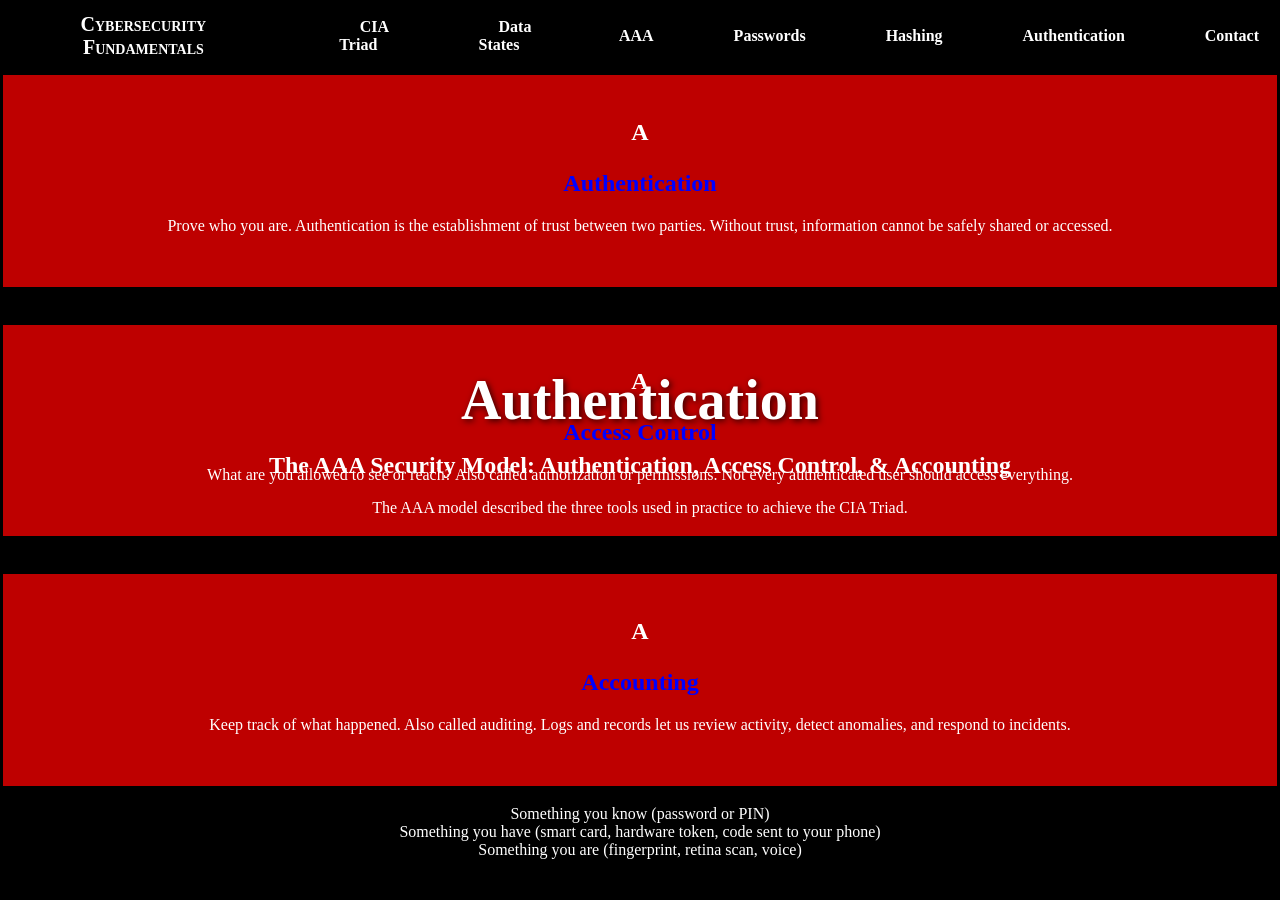
==== A3.html @ 8ef5ae0e "holy moly" ====
<!DOCTYPE html>
<html lang="en">
<head>
    <meta charset="UTF-8">
    <meta name="viewport" content="width=device-width, initial-scale=1.0">
    <title>Cybersecurity Fundamentals (Final Project)</title>
    <link rel="stylesheet" href="styles.css">
</head>
<body>
    
    <header>
        <nav class="nav-main">
            <a href="index.html" class="nav-logo">Cybersecurity Fundamentals</a>
            <ul class="nav-links">
                <li><a href="CIATriad.html">CIA Triad</a></li>
                <li><a href="Data.html">Data States</a></li>
                <li><a href="A3.html">AAA</a></li>
                <li><a href="Pass.html">Passwords</a></li>
                <li><a href="Hash.html">Hashing</a></li>
                <li><a href="Authentication.html">Authentication</a></li>
                <li><a href="contact.html">Contact</a></li>
            </ul>
        </nav>
    </header>

    <section id="hero">
        <div class="hero-content">
            <h1>Authentication</h1>
            <h2>The AAA Security Model: Authentication, Access Control, & Accounting</h2>
            <p>The AAA model described the three tools used in practice to achieve the CIA Triad.</p>
        </div>
    </section>

        <section id="triad">
        <div class="triad-grid">

            <div class="triad-card">
                <h1>A</h1>
                <h3>Authentication</h3>
                <p>Prove who you are. Authentication is the establishment of trust between two parties. Without trust, information cannot be safely shared or accessed.</p>
            </div>
            <div class="triad-card">
                <h1>A</h1>
                <h3>Access Control</h3>
                <p>What are you allowed to see or reach? Also called authorization or permissions. Not every authenticated user should access everything.</p>
            </div>
            <div class="triad-card">
                <h1>A</h1>
                <h3>Accounting</h3>
                <p>Keep track of what happened. Also called auditing. Logs and records let us review activity, detect anomalies, and respond to incidents.</p>
            </div>
    </section>
    <section id="extra-data">
        <p>Something you know (password or PIN)<br>
        Something you have (smart card, hardware token, code sent to your phone)<br>
        Something you are (fingerprint, retina scan, voice)
        </p>
</body>
</html>
---- styles.css ----
body {
    margin: 0; /* remove default gap so hero can touch top */
    color: white;
    font-family: cursive;
    background: color;
    text-align: center;
    background-color: black;
}

.nav-main  {
    position: sticky;
    top: 0;
    z-index: 1000;
    border: 5px solid black;
    display: flex;
    justify-content: space-between;
    align-items: center;
    max-width: 1900px;
    margin: 0 auto;
    
}

.nav-links {
    text-decoration: none;
    list-style: none;
    align-items: center;
    margin: 0 auto;
    gap: 3rem;
    display: flex;
    font-size: 200;
}

.nav-logo {
    display: flex;
    align-items: center;
    gap: 1rem;
    text-decoration: none;
    font-size: 20px;
    padding: 0.5rem 1rem;
    transition: all 0.3s ease;
    font-variant: small-caps;
    color: white;
    font-weight: bolder;
}

.nav-links a {
    color: rgb(255, 255, 255);
    text-decoration: none;
    padding: 0.5rem 1rem;
    transition: all 0.3s ease;
    font-weight: bold;
}

.nav-links a:hover,
.nav-links a:active {
    background-color: rgb(255, 255, 255);
    color: #ff0000;
    transform: translateY(-7px);
    font-weight: bold;
}



.hero-content {
    position: absolute; /* position over the image */
    z-index: 20;
    top: 50%;
    left: 50%;
    transform: translate(-50%, -50%); /* perfectly center */
    text-align: center;
    color: white;
    max-width: 900px;
    width: 90%;
    padding: 1rem 1.25rem;
    margin: 0;
    pointer-events: none; /* allow clicks to pass through if needed */
}

.hero-content h1 {
    margin: 0;
    font-size: clamp(1.5rem, 4.5vw, 3.5rem);
    text-shadow: 2px 2px 6px rgba(0,0,0,0.75);
    text-align: center;
}

.hero-image {
    width: 100%;
    height: 89.91vh; /* visible hero height */
    position: relative;
    margin: 0; /* ensure no gap above */
    overflow: hidden;
}

.hero-image img {
    display: block;
    width: 100%;
    height: 100%;
    object-fit: cover;
    object-position: center center; /* perfectly center the image */
    margin: 0 auto;
}

.final {
    background: linear-gradient(90deg, rgb(126, 0, 0) 25%, rgb(255, 0, 0) 65%);
    color: rgb(255, 255, 255);
    position: sticky;
    top: 0;
    z-index: 1000;
    border: 2px solid black;
    display: flex;
    justify-content: space-around;
    align-items: center;
    max-width: 1900px;
    margin: 50px auto;
    margin-bottom: 0px;
}

.final-two {
    background: linear-gradient(90deg, rgb(126, 0, 0) 25%, rgb(255, 0, 0) 65%);
    color: rgb(255, 255, 255);
    position: sticky;
    top: 0;
    z-index: 1000;
    border: 2px solid black;
    display: flex;
    justify-content: space-around;
    align-items: center;
    max-width: 1900px;
    padding: 0;
}

.triad-grid {
    display: grid;
    grid-template-columns: 1fr;
    gap: 2rem;
    
}

.triad-card {
    background-color: rgb(190, 0, 0);
    box-shadow: 0 4px 6px rgba(0, 0, 0, 0.1);
    overflow: hidden;
    transition: all 0.3s ease;
    border: 3px solid black;
    padding-left: 30px;
    padding-right: 30px;
    
}

.triad-card {
    padding: 1.5rem;  
}

.triad-card h3 {
    color: blue;
    font-size: 1.5rem;
    margin-bottom: 1rem;
}

.triad-card p {
    color: rgb(255, 255, 255);
    margin-bottom: 1.5rem;
    line-height: 1.6rem;
    
}

.button {
    background-color: rgb(190, 0, 0);
    color: rgb(255, 255, 255);
    border: none;
    padding: 0.75rem 1.5rem;
    cursor: pointer;
    transition: all 0.3s ease;
    font-weight: bold;
    text-decoration: none;
}

.button a {
    color: white;
    text-decoration: none;
    padding: 0.5rem 1rem;
    transition: all 0.3s ease;
}

.button a:hover {
    background-color: white;
    color: rgb(255, 0, 0);
    transform: translateY(-7px);
    transition: all 0.3s ease;
    
}

.cards-section {
    padding: 4rem 0;
    background-color: lightgray;
}

.section-title {
    text-align: center;
    font-size: 4.5rem;
    color: rgb(255, 255, 255);
    font-weight: bold;
    font-variant: small-caps;
    background: linear-gradient(90deg, rgb(126, 0, 0) 25%, rgb(255, 0, 0) 65%);
    border: 5px solid black;
    padding: 1rem 2rem;
    margin-bottom: 50px;
}

.triad-grid {
    display: grid;
    grid-template-columns: 1fr;
    gap: 2rem;
}

@media (min-width: 600px) {
    .category-grid {
        grid-template-columns: repeat(2, 1fr);
    }
}

@media (min-width: 900px) {
    .category-grid {
        grid-template-columns: repeat(3, 1fr);
    }
}

@media (min-width: 1700px) {
    .category-grid {
        grid-template-columns: repeat(4, 1fr);
    }

    .final {
        grid-template-columns: repeat(4, 1fr);
        
    }
}

.title {
    display: flex;
    align-items: center;
    background-color: rgba(0, 0, 0, 0.5);
    text-decoration: none;
    font-size: 60px;
    padding: 0.5rem 1rem;
    font-variant: small-caps;
    color: white;
    font-weight: bolder;
    border: 10px black solid ;
}

.info {
    display: flex;
    align-items: center;
    background-color: rgba(0, 0, 0, 0.5);
    text-decoration: none;
    font-size: 20px;
    padding: 0.5rem 1rem;
    font-weight: bold;
    border: 10px black solid;
}

.moolah {
    display: flex;
    align-items: center;
    background-color: rgba(0, 0, 0, 0.5);
    text-decoration: none;
    font-size: 40px;
    padding: 0.5rem 1rem;
    font-weight: bold;
    border: 10px black solid;
}
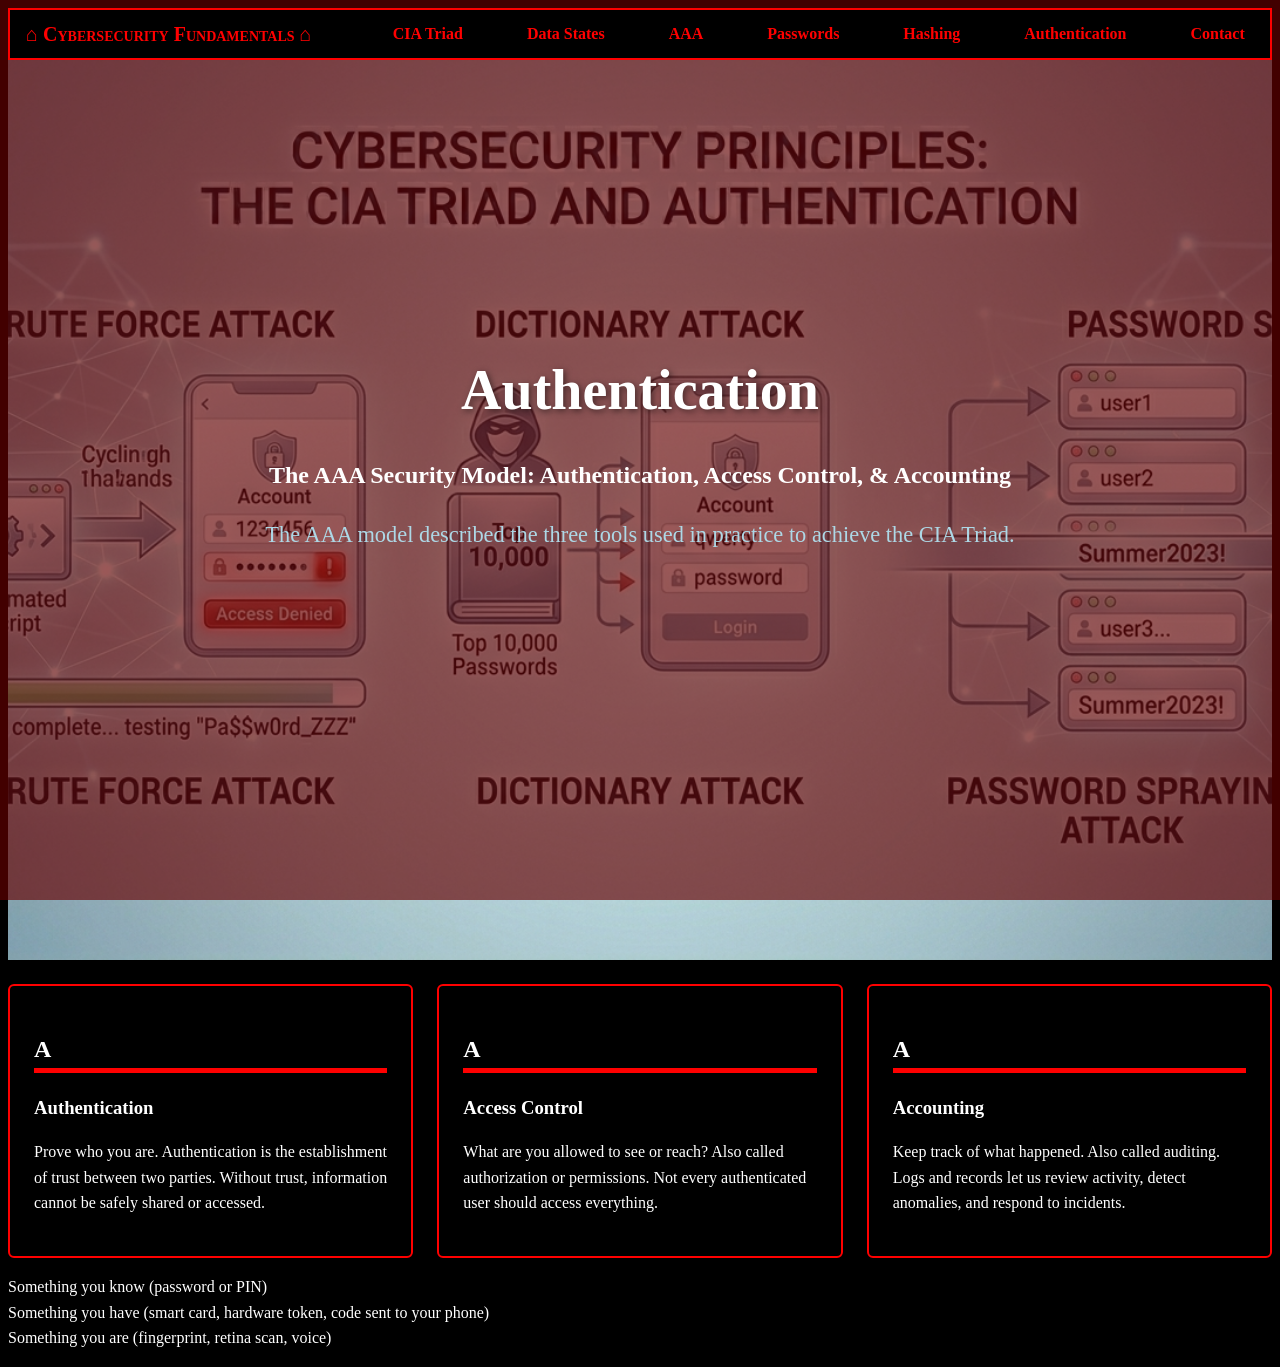
==== commit 85c220ea: "images up, les gooo" ====
--- a/A3.html
+++ b/A3.html
@@ -5,12 +5,31 @@
     <meta name="viewport" content="width=device-width, initial-scale=1.0">
     <title>Cybersecurity Fundamentals (Final Project)</title>
     <link rel="stylesheet" href="styles.css">
+    <style>
+        #hero {
+     background-image: url('images/images/attacks1.png');
+     background-size: cover;
+     background-position: center;
+     min-height: 100vh;
+     overflow: hidden;
+}
+
+#hero::before {
+     content: '';
+     position: absolute;
+     top: 0;
+     left: 0;
+     width: 100%;
+     height: 100%;
+     background: rgba(102, 0, 0, 0.65);
+}
+    </style>
 </head>
 <body>
     
     <header>
         <nav class="nav-main">
-            <a href="index.html" class="nav-logo">Cybersecurity Fundamentals</a>
+            <a href="index.html" class="nav-logo"> ⌂ Cybersecurity Fundamentals ⌂ </a>
             <ul class="nav-links">
                 <li><a href="CIATriad.html">CIA Triad</a></li>
                 <li><a href="Data.html">Data States</a></li>
--- a/styles.css
+++ b/styles.css
@@ -1,17 +1,31 @@
+
 body {
-    margin: 0; /* remove default gap so hero can touch top */
-    color: white;
-    font-family: cursive;
-    background: color;
-    text-align: center;
-    background-color: black;
+     font-family: fantasy;
+     line-height: 1.6;
+     background-color: rgb(0, 0, 0);
+     color: rgb(255, 255, 255);
+}
+
+header {
+     background-color: rgb(0, 0, 0);
+     position: sticky;
+     top: left;
+     left: 0;
+     z-index: 100;
+     box-shadow: 0;
+}
+
+img {
+    max-width: 100%;
+    height: auto;
+    display: block;
 }
 
 .nav-main  {
     position: sticky;
     top: 0;
     z-index: 1000;
-    border: 5px solid black;
+    border: 2px solid rgb(255, 0, 0);
     display: flex;
     justify-content: space-between;
     align-items: center;
@@ -39,8 +53,13 @@
     padding: 0.5rem 1rem;
     transition: all 0.3s ease;
     font-variant: small-caps;
-    color: white;
+    color: rgb(255, 0, 0);
     font-weight: bolder;
+    transition: color 0.68s;
+}
+
+.nav-logo:hover {
+     color: white;
 }
 
 .nav-links a {
@@ -51,222 +70,162 @@
     font-weight: bold;
 }
 
-.nav-links a:hover,
-.nav-links a:active {
-    background-color: rgb(255, 255, 255);
-    color: #ff0000;
-    transform: translateY(-7px);
-    font-weight: bold;
-}
-
-
+.nav-links {
+     list-style: none;
+     display: flex;
+     gap: 2rem;
+}
+
+.nav-links a {
+     color: rgb(255, 0, 0);
+     text-decoration: none;
+     font-size: 1rem;
+     transition: color 0.68s;
+}
+
+.nav-links a:hover {
+     color: rgb(255, 255, 255);
+}
+
+.hero {
+     background-size: cover;
+     background-position: center;
+     min-height: 100vh;
+     overflow: hidden;
+     position: relative;
+     width: 100%;
+     min-height: 500px;
+     margin-bottom: 2rem;
+     overflow: hidden;
+}
+
+
+.hero::before {
+     content: '';
+     position: absolute;
+     top: 0;
+     left: 0;
+     width: 100%;
+     height: 100%;
+     background: rgba(0, 51, 102, 0.65);
+}
 
 .hero-content {
-    position: absolute; /* position over the image */
-    z-index: 20;
-    top: 50%;
-    left: 50%;
-    transform: translate(-50%, -50%); /* perfectly center */
-    text-align: center;
-    color: white;
-    max-width: 900px;
-    width: 90%;
-    padding: 1rem 1.25rem;
-    margin: 0;
-    pointer-events: none; /* allow clicks to pass through if needed */
-}
+     position: relative;
+     text-align: center;
+     color: white;
+     z-index: 1000000;
+     padding: 15rem;
+}
+
+
 
 .hero-content h1 {
-    margin: 0;
-    font-size: clamp(1.5rem, 4.5vw, 3.5rem);
-    text-shadow: 2px 2px 6px rgba(0,0,0,0.75);
-    text-align: center;
-}
-
-.hero-image {
-    width: 100%;
-    height: 89.91vh; /* visible hero height */
-    position: relative;
-    margin: 0; /* ensure no gap above */
-    overflow: hidden;
-}
-
-.hero-image img {
-    display: block;
-    width: 100%;
-    height: 100%;
-    object-fit: cover;
-    object-position: center center; /* perfectly center the image */
-    margin: 0 auto;
-}
-
-.final {
-    background: linear-gradient(90deg, rgb(126, 0, 0) 25%, rgb(255, 0, 0) 65%);
-    color: rgb(255, 255, 255);
-    position: sticky;
-    top: 0;
-    z-index: 1000;
-    border: 2px solid black;
-    display: flex;
-    justify-content: space-around;
-    align-items: center;
-    max-width: 1900px;
-    margin: 50px auto;
-    margin-bottom: 0px;
-}
-
-.final-two {
-    background: linear-gradient(90deg, rgb(126, 0, 0) 25%, rgb(255, 0, 0) 65%);
-    color: rgb(255, 255, 255);
-    position: sticky;
-    top: 0;
-    z-index: 1000;
-    border: 2px solid black;
-    display: flex;
-    justify-content: space-around;
-    align-items: center;
-    max-width: 1900px;
-    padding: 0;
+     font-size: 3.5rem;
+     margin-bottom: 0.5rem;
+     text-shadow: 2px 2px 6px rgba(0, 0, 0, 0.5);
+}
+
+.hero-content p {
+     font-size: 1.4rem;
+     color: lightblue;
+     margin-bottom: 1.5rem;
+}
+
+.btn {
+     display: inline-block;
+     border: 2px solid red;
+     background-color: rgb(0, 0, 0);
+     color: rgb(255, 0, 0);
+     padding: 0.8rem 2rem;
+     text-decoration: none;
+     font-weight: bold;
+     font-size: 1.1rem;
+     transition: color 0.5s;
+}
+
+.btn:hover {
+     color: white;
 }
 
 .triad-grid {
-    display: grid;
-    grid-template-columns: 1fr;
-    gap: 2rem;
-    
+     display: flex;
+     flex-wrap: wrap;
+     gap: 1.5rem;
+     margin-top: 1.5rem;
 }
 
 .triad-card {
-    background-color: rgb(190, 0, 0);
-    box-shadow: 0 4px 6px rgba(0, 0, 0, 0.1);
-    overflow: hidden;
-    transition: all 0.3s ease;
-    border: 3px solid black;
-    padding-left: 30px;
-    padding-right: 30px;
-    
+     flex: 1 1 220px;
+     background: black;
+     border: 2px solid red;
+     border-top: 2px solid red;
+     border-radius: 6px;
+     padding: 1.5rem;
+     box-shadow: 0 2px 8px rgba(0, 0, 0, 0.3);
+}
+
+.triad-card h1 {
+     border-bottom: 5px solid red;
+}
+
+.triad-card h3 {
+     color: rgb(255, 255, 255);
+     margin-bottom: 0.75rem;
+}
+
+.triad-card ul {
+     padding-left: 1.2rem;
+}
+
+.triad-card li {
+     margin-bottom: 0.4rem;
+     font-size: 0.95rem;
+}
+
+.triad-grid {
+     display: flex;
+     flex: wrap;
+     gap: 1.5rem;
+     margin-top: 1.5rem;
 }
 
 .triad-card {
-    padding: 1.5rem;  
-}
-
-.triad-card h3 {
-    color: blue;
-    font-size: 1.5rem;
-    margin-bottom: 1rem;
-}
-
-.triad-card p {
-    color: rgb(255, 255, 255);
-    margin-bottom: 1.5rem;
-    line-height: 1.6rem;
-    
-}
-
-.button {
-    background-color: rgb(190, 0, 0);
-    color: rgb(255, 255, 255);
-    border: none;
-    padding: 0.75rem 1.5rem;
-    cursor: pointer;
-    transition: all 0.3s ease;
-    font-weight: bold;
-    text-decoration: none;
-}
-
-.button a {
-    color: white;
-    text-decoration: none;
-    padding: 0.5rem 1rem;
-    transition: all 0.3s ease;
-}
-
-.button a:hover {
-    background-color: white;
-    color: rgb(255, 0, 0);
-    transform: translateY(-7px);
-    transition: all 0.3s ease;
-    
-}
-
-.cards-section {
-    padding: 4rem 0;
-    background-color: lightgray;
-}
-
-.section-title {
-    text-align: center;
-    font-size: 4.5rem;
-    color: rgb(255, 255, 255);
-    font-weight: bold;
-    font-variant: small-caps;
-    background: linear-gradient(90deg, rgb(126, 0, 0) 25%, rgb(255, 0, 0) 65%);
-    border: 5px solid black;
-    padding: 1rem 2rem;
-    margin-bottom: 50px;
-}
-
-.triad-grid {
-    display: grid;
-    grid-template-columns: 1fr;
-    gap: 2rem;
-}
-
-@media (min-width: 600px) {
-    .category-grid {
-        grid-template-columns: repeat(2, 1fr);
-    }
-}
-
-@media (min-width: 900px) {
-    .category-grid {
-        grid-template-columns: repeat(3, 1fr);
-    }
-}
-
-@media (min-width: 1700px) {
-    .category-grid {
-        grid-template-columns: repeat(4, 1fr);
-    }
-
-    .final {
-        grid-template-columns: repeat(4, 1fr);
-        
-    }
-}
-
-.title {
-    display: flex;
-    align-items: center;
-    background-color: rgba(0, 0, 0, 0.5);
-    text-decoration: none;
-    font-size: 60px;
-    padding: 0.5rem 1rem;
-    font-variant: small-caps;
-    color: white;
-    font-weight: bolder;
-    border: 10px black solid ;
-}
-
-.info {
-    display: flex;
-    align-items: center;
-    background-color: rgba(0, 0, 0, 0.5);
-    text-decoration: none;
-    font-size: 20px;
-    padding: 0.5rem 1rem;
-    font-weight: bold;
-    border: 10px black solid;
-}
-
-.moolah {
-    display: flex;
-    align-items: center;
-    background-color: rgba(0, 0, 0, 0.5);
-    text-decoration: none;
-    font-size: 40px;
-    padding: 0.5rem 1rem;
-    font-weight: bold;
-    border: 10px black solid;
+     flex: 1 1 260px;
+     border: 2px solid rgb(255, 0, 0);
+     border-radius: 6px;
+     overflow: hidden;
+     box-shadow: 0 2px 8px rgba(0, 0, 0, 0.3);
+}
+
+
+.extra-data {
+     display: flex;
+     flex-wrap: wrap;
+     justify-content: space-evenly;
+     gap: 2rem;
+     max-width: 1200px;
+     margin: 0 auto;
+     background-color: rgb(0, 0, 0);
+     border: 2px solid red;
+}
+
+.extra-data {
+     min-width: 140px;
+}
+
+
+footer {
+     background-color: rgb(0, 0, 0);
+     color: white;
+     border: 2px solid red;
+     padding-left: 1rem;
+}
+
+.red {
+     color: red;
+}
+
+h6 {
+     word-spacing: 0%;
 }
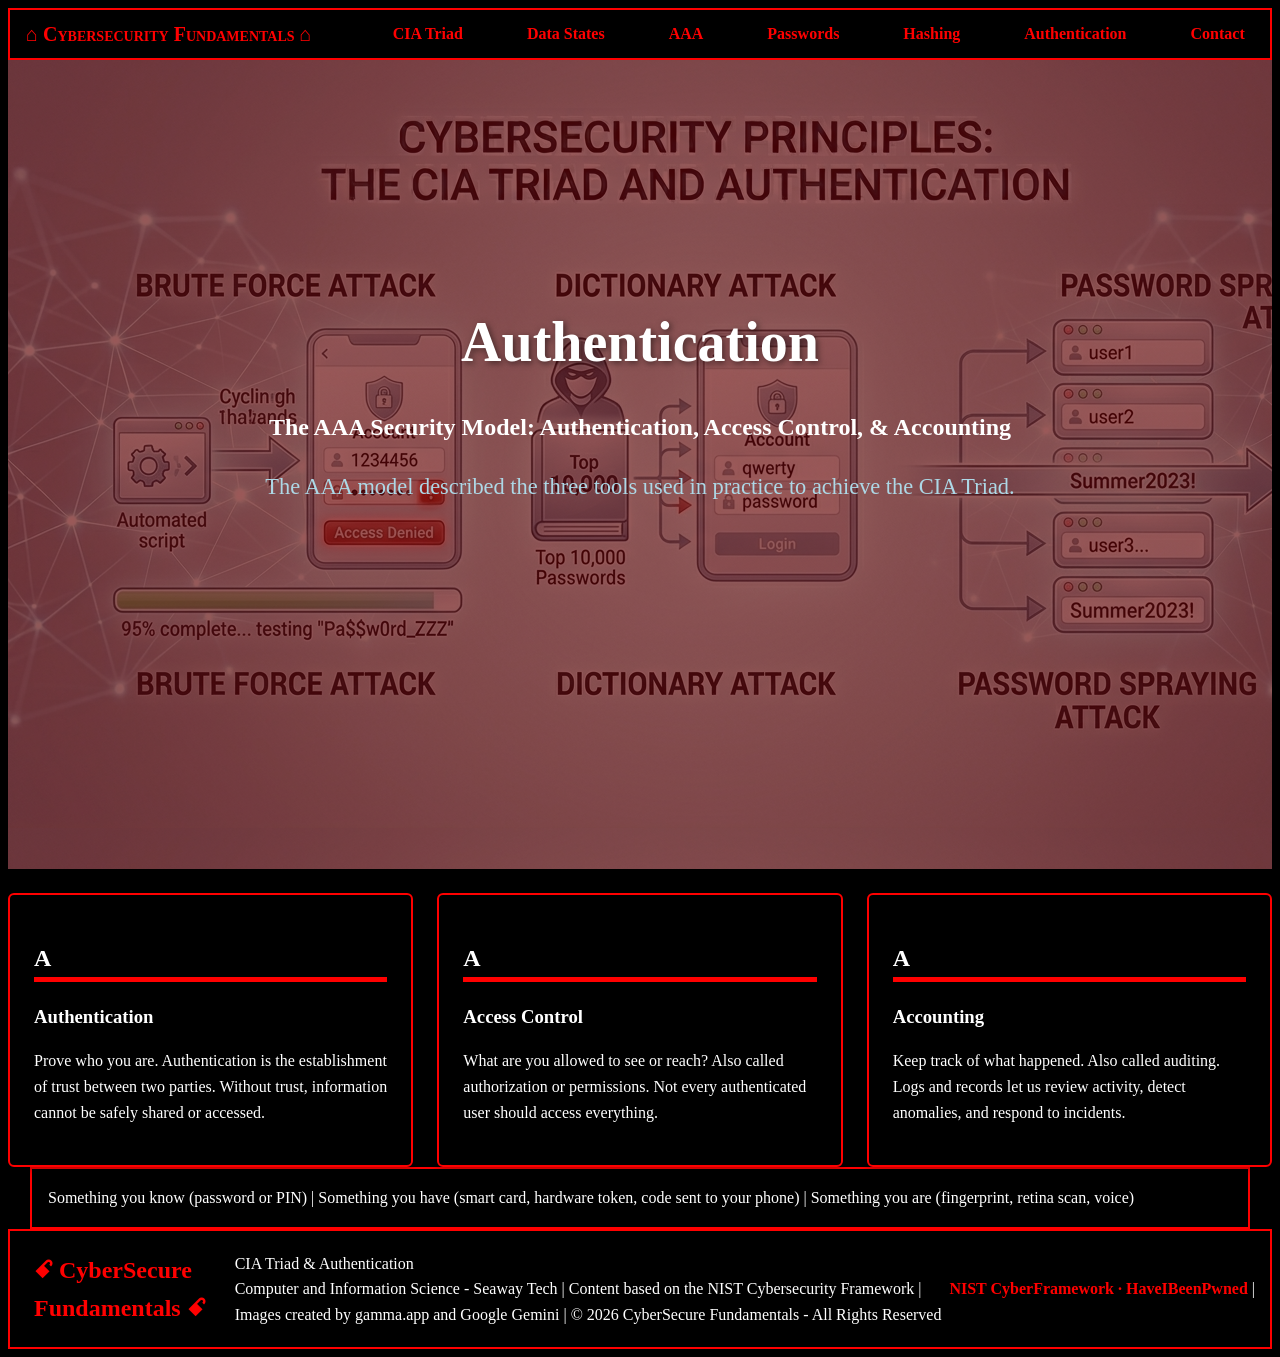
==== commit 57305430: "how the turn tables" ====
--- a/A3.html
+++ b/A3.html
@@ -6,12 +6,22 @@
     <title>Cybersecurity Fundamentals (Final Project)</title>
     <link rel="stylesheet" href="styles.css">
     <style>
-        #hero {
+     #hero {
      background-image: url('images/images/attacks1.png');
-     background-size: cover;
-     background-position: center;
-     min-height: 100vh;
-     overflow: hidden;
+    width: 100%;
+    height: 89.91vh; /* visible hero height */
+    position: relative;
+    margin: 0; /* ensure no gap above */
+    overflow: hidden;
+}
+
+.hero img {
+    display: block;
+    width: 100%;
+    height: 100%;
+    object-fit: cover;
+    object-position: center center; /* perfectly center the image */
+    margin: 0 auto;
 }
 
 #hero::before {
@@ -22,6 +32,7 @@
      width: 100%;
      height: 100%;
      background: rgba(102, 0, 0, 0.65);
+     overflow: auto;
 }
     </style>
 </head>
@@ -69,10 +80,20 @@
                 <p>Keep track of what happened. Also called auditing. Logs and records let us review activity, detect anomalies, and respond to incidents.</p>
             </div>
     </section>
-    <section id="extra-data">
-        <p>Something you know (password or PIN)<br>
-        Something you have (smart card, hardware token, code sent to your phone)<br>
+        <section class="extra-data">
+        <p>Something you know (password or PIN) | 
+        Something you have (smart card, hardware token, code sent to your phone) | 
         Something you are (fingerprint, retina scan, voice)
         </p>
+        </section>
 </body>
+        <footer class="stuff">
+        <h2 class="red"> ꗃ CyberSecure Fundamentals ꗃ </h2>
+        <p>CIA Triad & Authentication<br>
+            Computer and Information Science - Seaway Tech | 
+            Content based on the NIST Cybersecurity Framework | 
+            <strong class="red">NIST CyberFramework &middot; HaveIBeenPwned</strong> | 
+            Images created by gamma.app and Google Gemini | 
+            &copy; 2026 CyberSecure Fundamentals - All Rights Reserved</p>
+    </footer>
 </html>
--- a/styles.css
+++ b/styles.css
@@ -115,7 +115,7 @@
      text-align: center;
      color: white;
      z-index: 1000000;
-     padding: 15rem;
+     padding: 12rem;
 }
 
 
@@ -142,10 +142,12 @@
      font-weight: bold;
      font-size: 1.1rem;
      transition: color 0.5s;
+     transition: border 0.5s;
 }
 
 .btn:hover {
      color: white;
+     border: 2px solid white;
 }
 
 .triad-grid {
@@ -198,16 +200,50 @@
      box-shadow: 0 2px 8px rgba(0, 0, 0, 0.3);
 }
 
+table {
+     border: 2px solid red;
+     padding-left: 3.5rem;
+     display: grid;
+     text-align: center;
+}
+
+.great {
+     color: greenyellow;
+}
+
+.fine {
+     color: yellow;
+}
+
+.cracked {
+     color: red
+}
+
+th, td {
+     border: 2px solid rgb(121, 121, 121)
+}
+
+.table-header {
+     border: 2px solid red;
+     padding-left: 1.5rem;
+     text-align: center;
+}
+
+.REAL-BAD {
+     color: red;
+}
+
 
 .extra-data {
      display: flex;
      flex-wrap: wrap;
-     justify-content: space-evenly;
+     justify-content: space-between;
      gap: 2rem;
      max-width: 1200px;
      margin: 0 auto;
      background-color: rgb(0, 0, 0);
      border: 2px solid red;
+     padding-left: 1rem;
 }
 
 .extra-data {
@@ -215,17 +251,19 @@
 }
 
 
-footer {
-     background-color: rgb(0, 0, 0);
-     color: white;
-     border: 2px solid red;
-     padding-left: 1rem;
+.stuff {
+    background-color: black;
+    color: rgb(255, 255, 255);
+    position: sticky;
+    z-index: 1000;
+    border: 2px solid rgb(255, 0, 0);
+    display: flex;
+    justify-content: space-evenly;
+    align-items: center;
+    max-width: 1500px;
 }
 
 .red {
      color: red;
-}
-
-h6 {
-     word-spacing: 0%;
+     padding-left: 1.5rem;
 }
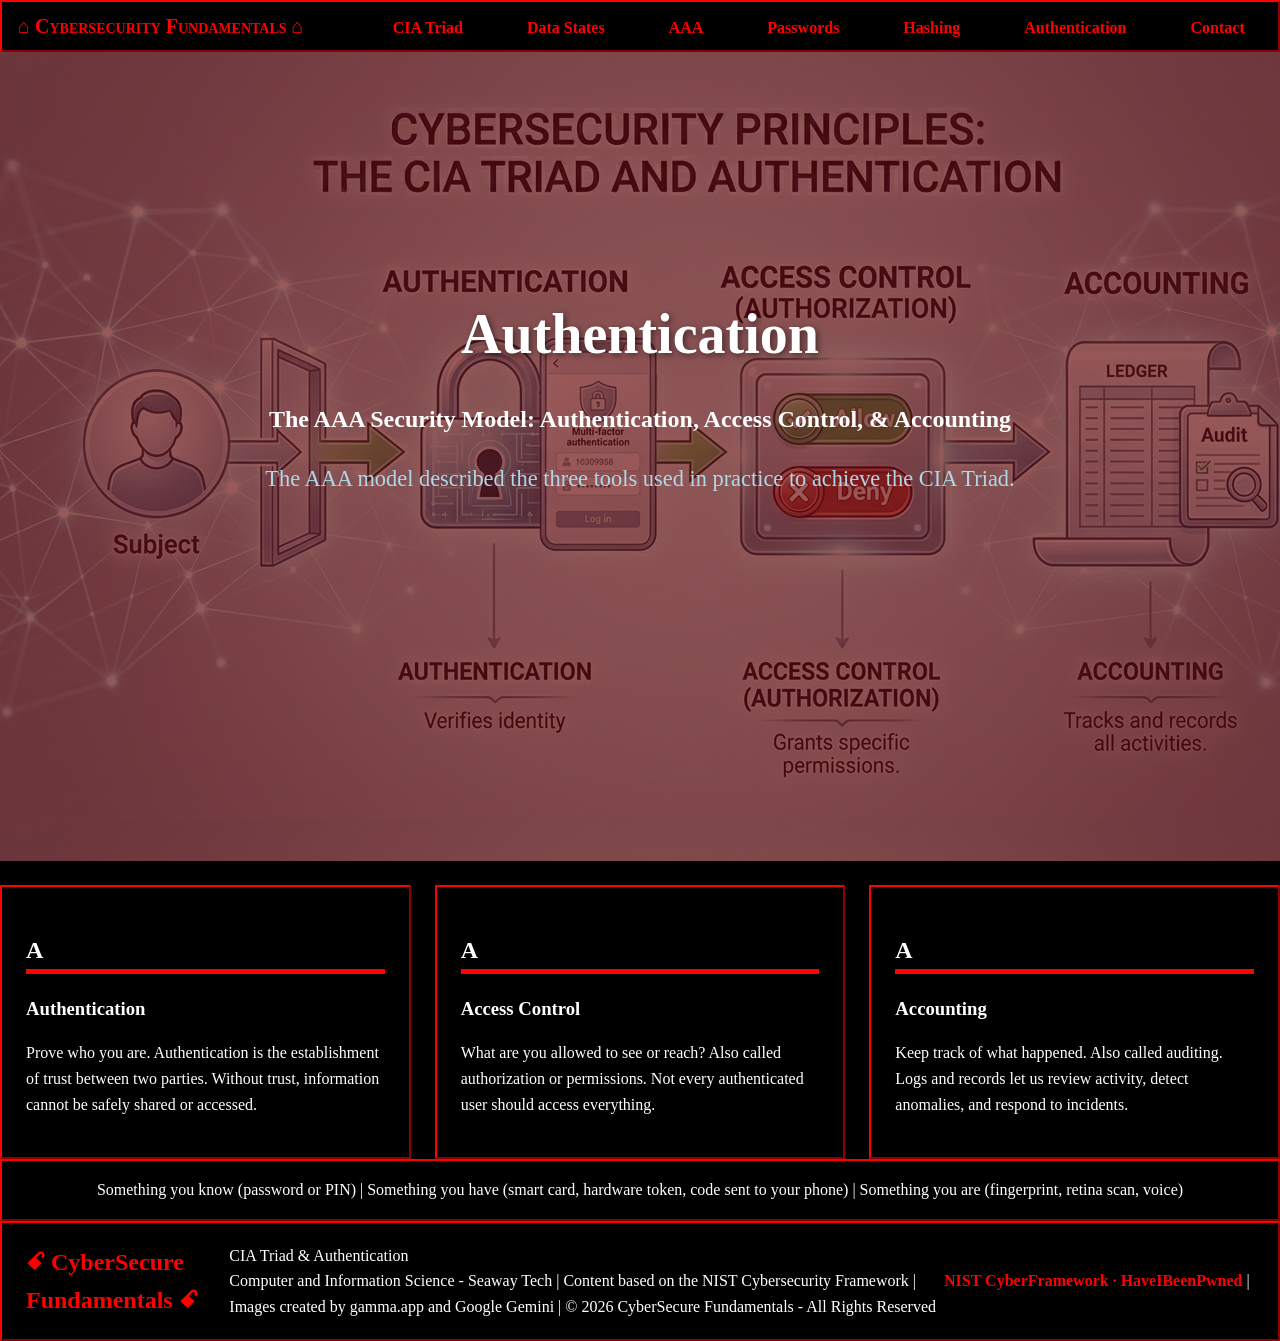
==== commit 965d1a4d: "holy moly, guacamole" ====
--- a/A3.html
+++ b/A3.html
@@ -7,7 +7,7 @@
     <link rel="stylesheet" href="styles.css">
     <style>
      #hero {
-     background-image: url('images/images/attacks1.png');
+     background-image: url('photos/aaa1.png');
     width: 100%;
     height: 89.91vh; /* visible hero height */
     position: relative;
--- a/styles.css
+++ b/styles.css
@@ -4,6 +4,8 @@
      line-height: 1.6;
      background-color: rgb(0, 0, 0);
      color: rgb(255, 255, 255);
+     margin: 0;
+     padding: 0;
 }
 
 header {
@@ -25,7 +27,11 @@
     position: sticky;
     top: 0;
     z-index: 1000;
-    border: 2px solid rgb(255, 0, 0);
+    border-top: 2.5px solid red;
+    border-left: 2.5px solid red;
+    border-right: 2.5px solid darkred;
+    border-bottom: 2.5px solid darkred;
+    font-size: 23px;
     display: flex;
     justify-content: space-between;
     align-items: center;
@@ -134,20 +140,26 @@
 
 .btn {
      display: inline-block;
-     border: 2px solid red;
+     border-top: 5px solid red;
+     border-left: 5px solid red;
+     border-right: 5px solid darkred;
+     border-bottom: 5px solid darkred;
      background-color: rgb(0, 0, 0);
      color: rgb(255, 0, 0);
      padding: 0.8rem 2rem;
      text-decoration: none;
      font-weight: bold;
-     font-size: 1.1rem;
-     transition: color 0.5s;
-     transition: border 0.5s;
+     font-size: 24px;
+     transition: color 0.5s, background-color 0.5s, border 0.5s;
 }
 
 .btn:hover {
-     color: white;
-     border: 2px solid white;
+     color: rgb(0, 0, 0);
+     background-color: white;
+     border-top: 5px solid darkred;
+     border-left: 5px solid darkred;
+     border-right: 5px solid red;
+     border-bottom: 5px solid red;
 }
 
 .triad-grid {
@@ -160,15 +172,20 @@
 .triad-card {
      flex: 1 1 220px;
      background: black;
-     border: 2px solid red;
-     border-top: 2px solid red;
-     border-radius: 6px;
+     border-top: 2.5px solid red;
+     border-left: 2.5px solid red;
+     border-right: 2.5px solid darkred;
+     border-bottom: 2.5px solid darkred;
      padding: 1.5rem;
      box-shadow: 0 2px 8px rgba(0, 0, 0, 0.3);
 }
 
 .triad-card h1 {
      border-bottom: 5px solid red;
+}
+
+.triad-card h2 {
+     border-bottom: 2px solid red;
 }
 
 .triad-card h3 {
@@ -194,17 +211,24 @@
 
 .triad-card {
      flex: 1 1 260px;
-     border: 2px solid rgb(255, 0, 0);
-     border-radius: 6px;
+     border-top: 2.5px solid red;
+     border-left: 2.5px solid red;
+     border-right: 2.5px solid darkred;
+     border-bottom: 2.5px solid darkred;
      overflow: hidden;
      box-shadow: 0 2px 8px rgba(0, 0, 0, 0.3);
 }
 
 table {
-     border: 2px solid red;
-     padding-left: 3.5rem;
+     border-top: 2.5px solid red;
+     border-left: 2.5px solid red;
+     border-right: 2.5px solid darkred;
+     border-bottom: 2.5px solid darkred;
      display: grid;
      text-align: center;
+     justify-content: center;
+     width: 100%;
+     border-collapse: collapse;
 }
 
 .great {
@@ -215,39 +239,150 @@
      color: yellow;
 }
 
-.cracked {
-     color: red
+.bad {
+     color: orange
+}
+
+.screwed {
+     color: red;
 }
 
 th, td {
-     border: 2px solid rgb(121, 121, 121)
+     border: 2px solid rgb(121, 121, 121);
+     border-collapse: collapse;
 }
 
 .table-header {
-     border: 2px solid red;
+     border-top: 2.5px solid red;
+     border-left: 2.5px solid red;
+     border-right: 2.5px solid darkred;
+     border-bottom: 2.5px solid darkred;
      padding-left: 1.5rem;
      text-align: center;
 }
 
-.REAL-BAD {
-     color: red;
-}
-
+
+
+.extra-section {
+     display: flex;
+     flex-wrap: wrap;
+     justify-content: space-evenly;
+     min-width: 140px;
+     max-width: 1500px;
+     margin: 0 auto;
+     background-color: rgb(0, 0, 0);
+     border-top: 2.5px solid red;
+     border-left: 2.5px solid red;
+     border-right: 2.5px solid darkred;
+     border-bottom: 2.5px solid darkred;
+     position: sticky;
+     text-align: center;
+}
 
 .extra-data {
      display: flex;
      flex-wrap: wrap;
-     justify-content: space-between;
-     gap: 2rem;
-     max-width: 1200px;
+     justify-content: space-evenly;
+     min-width: 140px;
+     max-width: 1500px;
      margin: 0 auto;
      background-color: rgb(0, 0, 0);
-     border: 2px solid red;
-     padding-left: 1rem;
-}
-
-.extra-data {
-     min-width: 140px;
+     border-top: 2.5px solid red;
+     border-left: 2.5px solid red;
+     border-right: 2.5px solid darkred;
+     border-bottom: 2.5px solid darkred;
+     position: sticky;
+     text-align: center;
+}
+
+.extra-data a{
+     text-decoration: none;
+     color: red;
+}
+
+.form-container {
+    max-width: 600px;
+    margin: 2rem auto;
+    padding: 2rem;
+    background: rgba(0, 0, 0, 0.95);
+    box-shadow: 0 12px 24px rgba(0, 0, 0);
+    border-top: 2.5px solid red;
+    border-left: 2.5px solid red;
+    border-right: 2.5px solid darkred;
+    border-bottom: 2.5px solid darkred;
+    text-align: center;
+}
+
+.form-container input,
+.form-container select,
+.form-container textarea {
+    width: 96%;
+    padding: 0.8rem;
+    margin: 0.5rem 0 1rem;
+    border: 1px solid #ff0000;
+    font-size: 1rem;
+    align-items: center;
+    background-color: black;
+    color: white;
+    font-family: fantasy;
+}
+
+button {
+    display: inline-block;
+    margin: 0.5rem auto;
+    width: 100%;
+    font-size: larger;
+    font-weight: bold;
+}
+
+.button1 {
+    background: #000000;
+    color: rgb(0, 255, 0);
+    padding: 0.6rem 1rem;
+    border-top: 2px solid rgb(0, 255, 0) ;
+    border-left: 2px solid rgb(0, 255, 0) ;
+    border-right: 2px solid darkgreen ;
+    border-bottom: 2px solid darkgreen ;
+    cursor: pointer;
+    font-family: fantasy;
+    transition: border 0.65s, background-color 0.65s, color 0.65s, font-size 0.65s;
+    font-weight: bolder;
+    font-size: 25px;
+}
+
+.button1:hover {
+     color: rgb(0, 0, 0);
+     background-color: white;
+     border-top: 2.5px solid darkgreen;
+     border-left: 2.5px solid darkgreen;
+     border-right: 2.5px solid rgb(0, 255, 0);
+     border-bottom: 2.5px solid rgb(0, 255, 0);
+     font-size: 23px;
+}
+
+.button2 {
+    background-color: black;
+    color: #ff0000;
+    padding: 0.6rem 1rem;
+    border-top: 2px solid red ;
+    border-left: 2px solid red ;
+    border-right: 2px solid darkred ;
+    border-bottom: 2px solid darkred ;
+    cursor: pointer;
+    font-family: fantasy;
+    transition: border 0.65s, background-color 0.65s, color 0.65s, font-size 0.65s;
+    font-weight: bolder;
+    font-size: 25px;
+}
+
+.button2:hover {
+     color: rgb(0, 0, 0);
+     background-color: white;
+     border-top: 2.5px solid darkred;
+     border-left: 2.5px solid darkred;
+     border-right: 2.5px solid red;
+     border-bottom: 2.5px solid red;
+     font-size: 23px;
 }
 
 
@@ -256,11 +391,16 @@
     color: rgb(255, 255, 255);
     position: sticky;
     z-index: 1000;
-    border: 2px solid rgb(255, 0, 0);
+    border-top: 2.5px solid red;
+    border-left: 2.5px solid red;
+    border-right: 2.5px solid darkred;
+    border-bottom: 2.5px solid darkred;
     display: flex;
     justify-content: space-evenly;
     align-items: center;
     max-width: 1500px;
+    position: sticky;
+    align-items: center;
 }
 
 .red {
